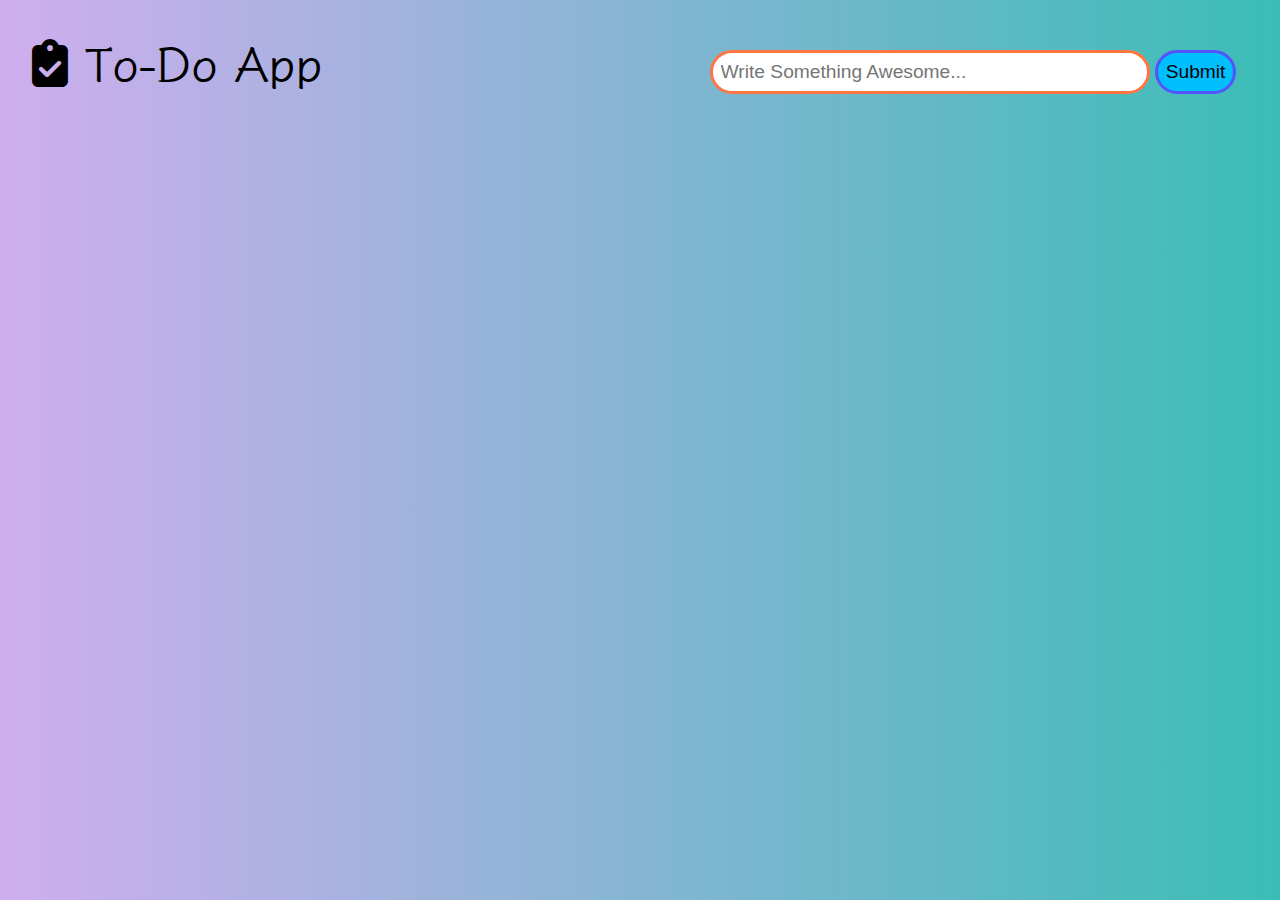
==== index.html @ 8ca5bd3d "f1" ====
<html lang="en">

<head>
    <meta charset="UTF-8">
    <meta name="viewport" content="width=device-width, initial-scale=1.0">
    <title>Document</title>
    <link rel="icon" href="icon.svg">
    <link rel="stylesheet" href="https://cdnjs.cloudflare.com/ajax/libs/font-awesome/6.4.2/css/all.min.css">
    <link href='https://fonts.googleapis.com/css?family=Klee One' rel='stylesheet'>
    <link rel="stylesheet" href="stylesheet.css">
    <script src="script.js" defer></script>
</head>

<body>

    <div class="container">

        <div class="nav">

            <h1 style="font-family: klee One;">
                <i class="fa-solid fa-clipboard-check"></i>
                To-Do App
            </h1>

            <div class="userInput">

                <input id="addTodo" type="text" placeholder="Write Something Awesome...">

                <button onclick="addTodo()">Submit</button>

            </div>

        </div>

        <div class="container">

            <div class="todoList"></div>

        </div>

    </div>

</body>

</html>
---- stylesheet.css ----
* {
  padding: 0;
  margin: 0;
  box-sizing: border-box;
}

@keyframes inputAnimation {

  50% {
    transform: scale(0.7);
  }
  100% {
    transform: scale(1);
  }
}

@keyframes todoAnimation {
    0% {
      opacity: 0;
      transform: translateY(-20px);
    }
    100% {
      opacity: 1;
      transform: translateY(0);
    }
  }

body {
  font-family: system-ui, -apple-system, BlinkMacSystemFont, "Segoe UI", Roboto,
    Oxygen, Ubuntu, Cantarell, "Open Sans", "Helvetica Neue", sans-serif;
  background-image: linear-gradient(
    to left,
    rgb(59, 189, 182),
    rgb(207, 174, 239)
  );
}

.container {
  width: 95%;
  margin: auto;
}

.nav {
  width: 100%;
  display: flex;
  justify-content: space-between;
  flex-wrap: wrap;
  margin: 25px 0;
}

.nav h1 {
  font-size: 3rem;
}

.userInput {
  width: 550px;
  text-align: center;
}

.userInput input {
  font-size: larger;
  margin: 25px 0;
  width: 80%;
  outline: none;
  padding: 8px;
  border: 3px solid rgb(255, 118, 65);
  border-radius: 55px;
  animation: inputAnimation 1s ease-in-out;
}



.userInput input:focus {
  background-color: lightblue;
  border-color: rgb(231, 106, 29);
}
.userInput button {
  font-size: larger;
  cursor: pointer;
  padding: 8px;
  width: fit-content;
  transition: 0.5s;
  outline: none;
  background-color: deepskyblue;
  border: 3px solid rgb(84, 84, 255);
  border-radius: 55px;
  animation: inputAnimation 1s ease-in-out;
}

.userInput button:hover {
  background-color: rgb(120, 194, 255);
}

.userInput button:active {
  background-color: rgb(0, 140, 255);
}

.todoList {
  width: 500px;
  margin: auto;
}

.todo {
  border: 1px solid lightgray;
  background-color: azure;
  display: flex;
  justify-content: space-between;
  width: 100%;
  height: auto;
  border-radius: 2px;
  padding: 16px;
  color: gray;
  margin-top: 10px;
  font-size: 1rem;
  animation: todoAnimation 1s;
}

.todo:hover {
  box-shadow: 0 0 20px lightcyan;
}

.todo i {
  cursor: pointer;
  margin: 0 5px;
}

.todo.completed {
  text-decoration: line-through;
}

@media (max-width: 650px) {
  .nav {
    align-items: center;
    flex-direction: column;
  }

  .nav h1 {
    margin: 10px 0;
  }

  .userInput {
    width: 90%;
  }
}

@media (max-width: 480px) {
  .userInput {
    width: 70%;
  }
}
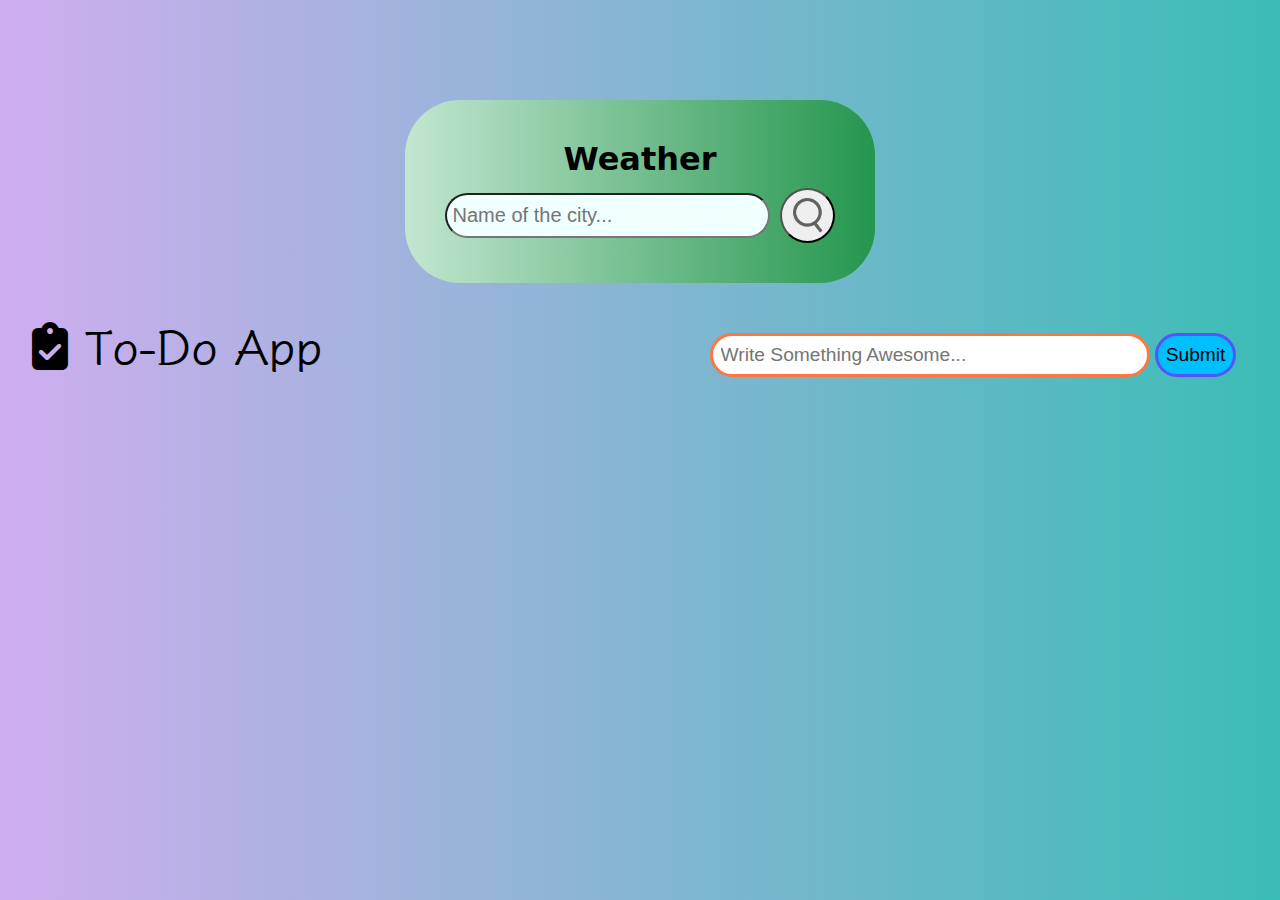
==== commit 3a2680b6: "ff1" ====
--- a/index.html
+++ b/index.html
@@ -12,6 +12,40 @@
 </head>
 
 <body>
+    <!-- weather -->
+  
+    <div class="card">
+        <h1 style="margin-bottom:10px;">Weather</h1>
+        <div class="search">
+            <input type="text" placeholder=" Name of the city..." spellcheck="false">
+            <button><img src="images/search.png"></button>
+        </div>
+        <div class="weather">
+            <img src="images/rain.png" class="weatherIcon">
+            <h1 class="temp"> 71 °F </h1>
+            <p class="feelsLike" style="font-size: 24px; margin: 10px;">Feels Like 40 °F</p>
+            <h2 class="city"> New York </h2>
+            <div class="details">
+
+                <div class="col">
+                    <img src="images/humidity.png">
+                    <div>
+                        <p class="humidity">50%</p>
+                        <p style="font-size: larger;">Humidity</p>
+                    </div>
+                </div>
+
+                <div class="col">
+                    <img src="images/wind.png">
+                    <div>
+                        <p class="wind">10 Miles/Hr</p>
+                        <p style="font-size: larger;">Wind Speed</p>
+                    </div>
+                </div>
+
+            </div>
+        </div>
+    </div>
 
     <div class="container">
 
@@ -42,4 +76,4 @@
 
 </body>
 
-</html>
+</html>--- a/stylesheet.css
+++ b/stylesheet.css
@@ -109,9 +109,9 @@
   height: auto;
   border-radius: 2px;
   padding: 16px;
-  color: gray;
+  color: rgb(0, 0, 0);
   margin-top: 10px;
-  font-size: 1rem;
+  font-size: 2rem;
   animation: todoAnimation 1s;
 }
 
@@ -141,10 +141,88 @@
   .userInput {
     width: 90%;
   }
-}
-
-@media (max-width: 480px) {
-  .userInput {
+
+  .todo{
     width: 70%;
-  }
-}
+    align-items: center;
+  }
+}
+
+/* weather */
+
+.card{
+    color: black;
+    width: 70%;
+    max-width: 470px;
+    background-image: linear-gradient(to left, rgb(36, 150, 78), rgb(195, 230, 208));
+    margin: 100px auto 0;
+    padding: 40px;
+    text-align: center;
+    border-radius: 55px;
+}
+
+.search{
+    border-radius: 34px;
+    width: 100%;
+    display: flex;
+    align-items: center;
+    justify-content: space-between;
+}
+
+.search input{
+    background-color: azure;
+    border-radius: 34px;
+    color: black;
+    font-size: 20px;
+    height: 45px;
+    flex:1;
+    margin-right: 10px;
+}
+
+.search button{
+    border-radius: 34px;
+    cursor: pointer;
+    width: 55px;
+    height: 55px;
+}
+
+.search button img{
+    width: 30px;
+}
+
+.weatherIcon{
+    width: 150px;
+    margin-top: auto;
+}
+
+.weather h1{
+    font-size: 60px;
+    font-family:Cambria, Cochin, Georgia, Times, 'Times New Roman', serif;
+    font-weight:bold;
+}
+.weather h2{
+    font-size: 50px;
+    font-family:Cambria, Cochin, Georgia, Times, 'Times New Roman', serif;
+    font-weight:bold;
+    margin-bottom: 20px;
+}
+
+.details{
+    display: flex;
+    align-items: center;
+    justify-content: space-evenly;
+}
+
+.col img{
+    margin-bottom: 10px;
+    width: 60px;
+}
+
+.humidity, .wind{
+    font-size: 30px;
+    font-weight: bold;
+}
+
+.weather{
+    display: none;
+}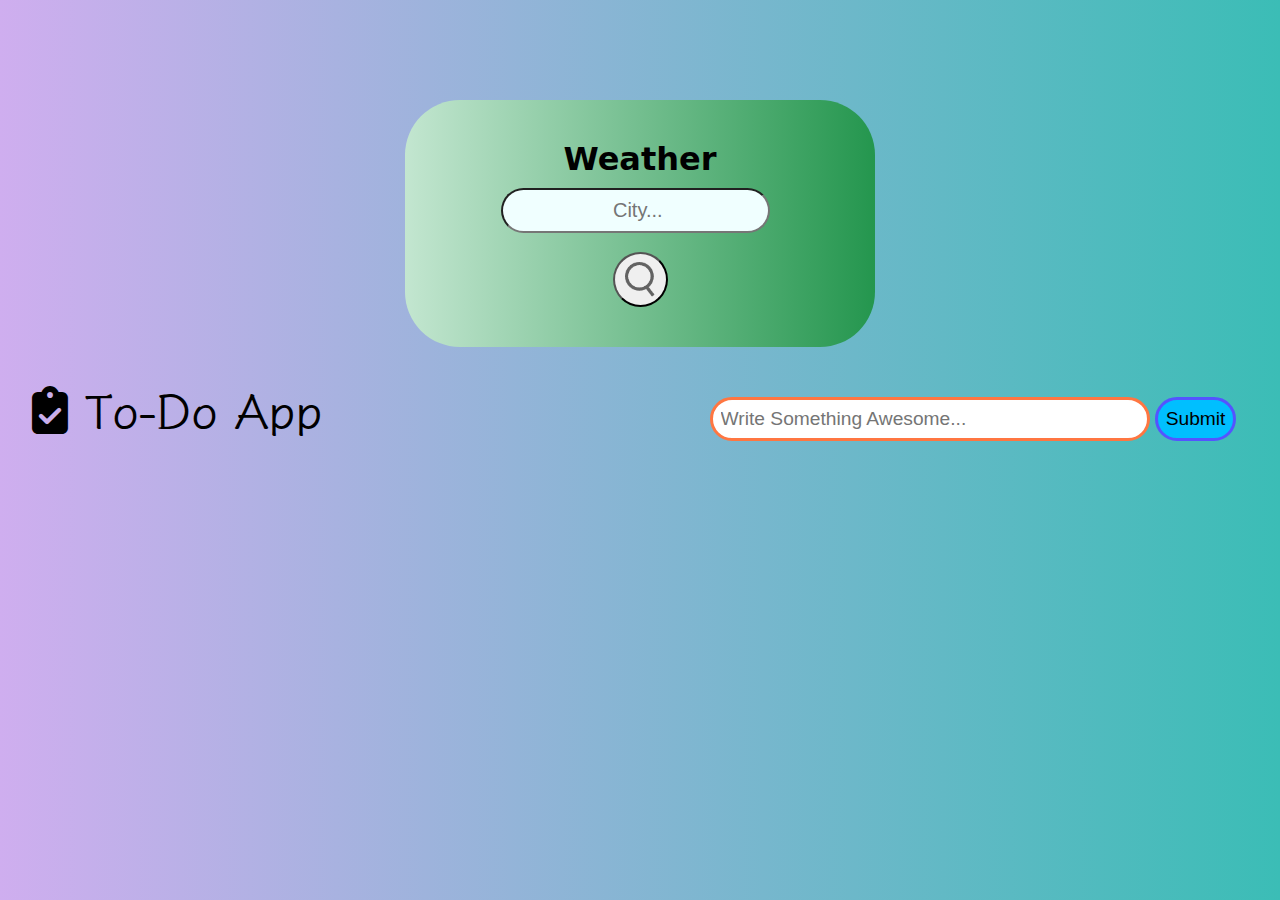
==== commit 7fbba14c: "ff2" ====
--- a/index.html
+++ b/index.html
@@ -17,7 +17,9 @@
     <div class="card">
         <h1 style="margin-bottom:10px;">Weather</h1>
         <div class="search">
-            <input type="text" placeholder=" Name of the city..." spellcheck="false">
+            <input class="searchBar" type="text" placeholder=" City..." spellcheck="false">
+            <br>
+            <br>
             <button><img src="images/search.png"></button>
         </div>
         <div class="weather">
--- a/stylesheet.css
+++ b/stylesheet.css
@@ -146,6 +146,18 @@
     width: 70%;
     align-items: center;
   }
+
+  /* weather */
+  .searchBar{
+    width: 100%;
+    text-align: center;
+  }
+
+  .search{
+    text-align: center;
+  }
+
+  
 }
 
 /* weather */
@@ -164,9 +176,13 @@
 .search{
     border-radius: 34px;
     width: 100%;
-    display: flex;
+    text-align: center;
     align-items: center;
     justify-content: space-between;
+}
+
+.searchBar{
+    text-align: center;
 }
 
 .search input{
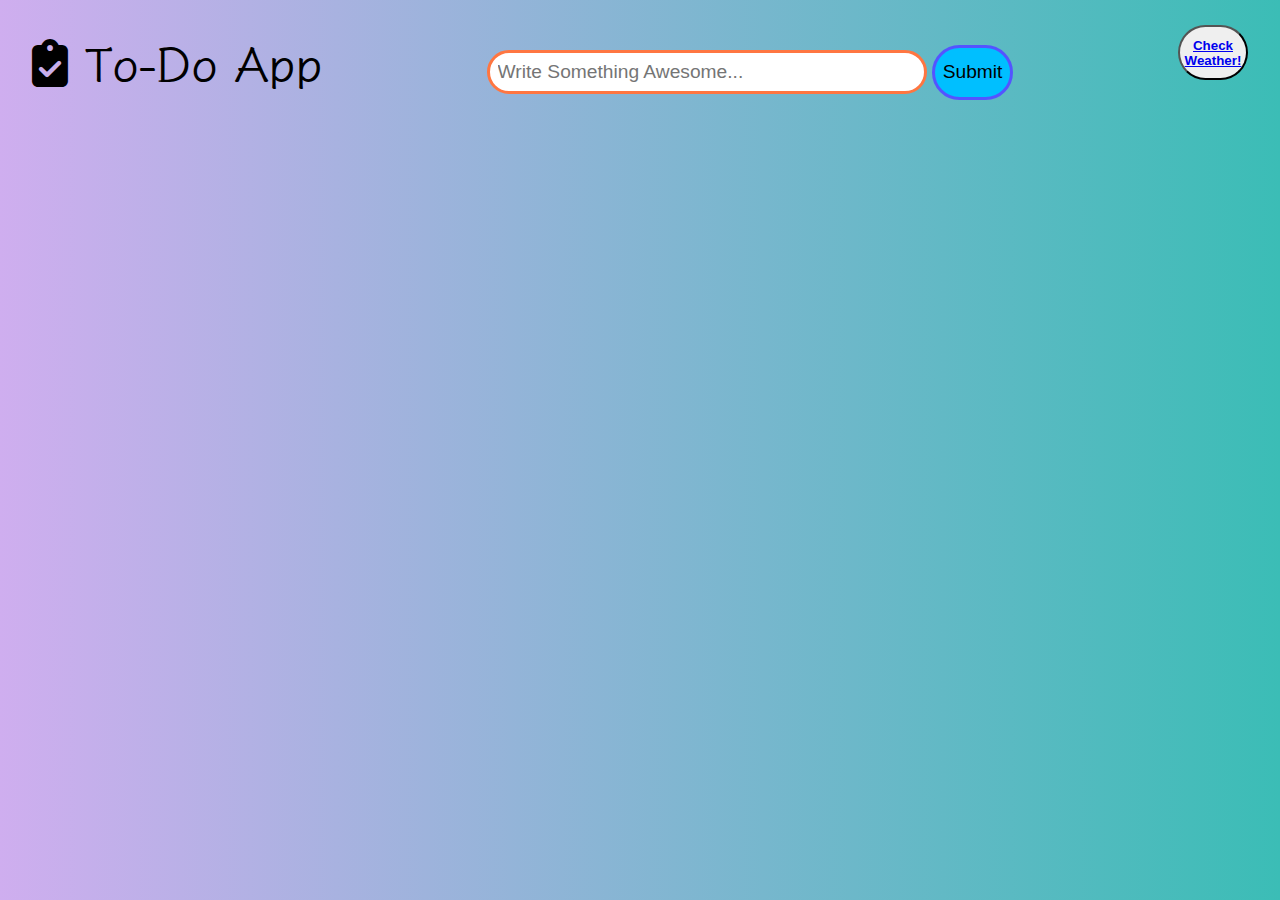
==== commit 16b08c1a: "f55" ====
--- a/index.html
+++ b/index.html
@@ -12,43 +12,7 @@
 </head>
 
 <body>
-    <!-- weather -->
-  
-    <div class="card">
-        <h1 style="margin-bottom:10px;">Weather</h1>
-        <div class="search">
-            <input class="searchBar" type="text" placeholder=" City..." spellcheck="false">
-            <br>
-            <br>
-            <button><img src="images/search.png"></button>
-        </div>
-        <div class="weather">
-            <img src="images/rain.png" class="weatherIcon">
-            <h1 class="temp"> 71 °F </h1>
-            <p class="feelsLike" style="font-size: 24px; margin: 10px;">Feels Like 40 °F</p>
-            <h2 class="city"> New York </h2>
-            <div class="details">
-
-                <div class="col">
-                    <img src="images/humidity.png">
-                    <div>
-                        <p class="humidity">50%</p>
-                        <p style="font-size: larger;">Humidity</p>
-                    </div>
-                </div>
-
-                <div class="col">
-                    <img src="images/wind.png">
-                    <div>
-                        <p class="wind">10 Miles/Hr</p>
-                        <p style="font-size: larger;">Wind Speed</p>
-                    </div>
-                </div>
-
-            </div>
-        </div>
-    </div>
-
+    
     <div class="container">
 
         <div class="nav">
@@ -57,15 +21,18 @@
                 <i class="fa-solid fa-clipboard-check"></i>
                 To-Do App
             </h1>
+            
 
             <div class="userInput">
 
                 <input id="addTodo" type="text" placeholder="Write Something Awesome...">
 
-                <button onclick="addTodo()">Submit</button>
+                <button class="button" onclick="addTodo()">Submit</button>
 
             </div>
 
+            <button class="button"> <a href="weather.html"><b>Check Weather!</b></a>
+            </button>
         </div>
 
         <div class="container">
--- a/stylesheet.css
+++ b/stylesheet.css
@@ -195,14 +195,14 @@
     margin-right: 10px;
 }
 
-.search button{
+.button{
     border-radius: 34px;
     cursor: pointer;
-    width: 55px;
+    width: 70px;
     height: 55px;
 }
 
-.search button img{
+.img{
     width: 30px;
 }
 
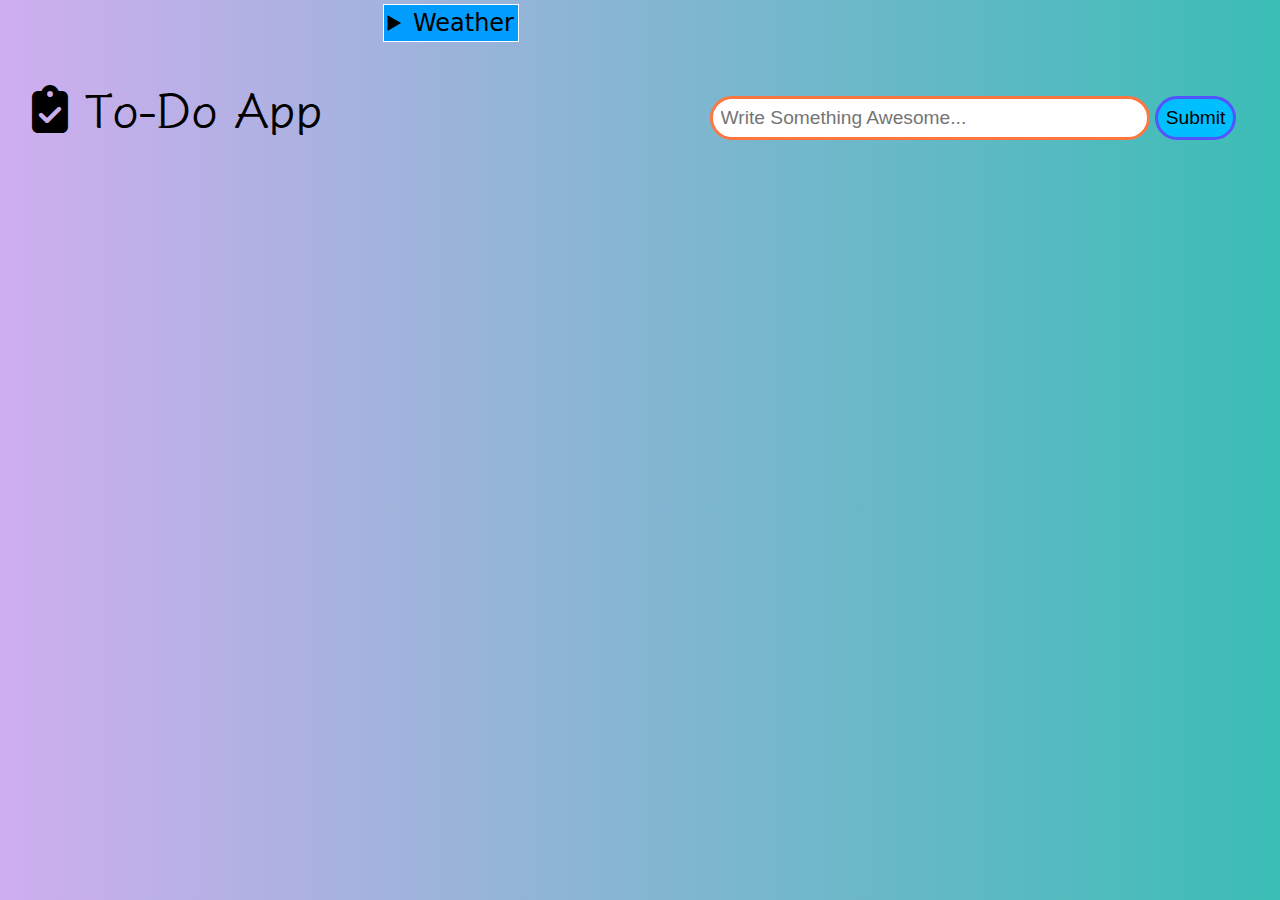
==== commit b6147135: "final" ====
--- a/index.html
+++ b/index.html
@@ -12,6 +12,49 @@
 </head>
 
 <body>
+
+    
+    <!-- weather -->
+    <details class="details" style="text-align: center;">
+        <summary>Weather</summary>
+        
+    <div class="card">
+        <h1 style="margin-bottom:10px;">Weather</h1>
+        <div class="search">
+            <input class="searchBar" type="text" placeholder=" City..." spellcheck="false">
+            <br>
+            <br>
+            <button><img src="images/search.png"></button>
+        </div>
+        <div class="weather">
+            <img src="images/rain.png" class="weatherIcon">
+            <h1 class="temp"> 71 °F </h1>
+            <p class="feelsLike" style="font-size: 24px; margin: 10px;">Feels Like 40 °F</p>
+            <h2 class="city"> New York </h2>
+            <div class="details">
+
+                <div class="col">
+                    <img src="images/humidity.png">
+                    <div>
+                        <p class="humidity">50%</p>
+                        <p style="font-size: larger;">Humidity</p>
+                    </div>
+                </div>
+
+                <div class="col">
+                    <img src="images/wind.png">
+                    <div>
+                        <p class="wind">10 Miles/Hr</p>
+                        <p style="font-size: larger;">Wind Speed</p>
+                    </div>
+                </div>
+
+            </div>
+        </div>
+    </div>
+
+        
+    </details>
     
     <div class="container">
 
@@ -27,12 +70,9 @@
 
                 <input id="addTodo" type="text" placeholder="Write Something Awesome...">
 
-                <button class="button" onclick="addTodo()">Submit</button>
+                <button class="" onclick="addTodo()">Submit</button>
 
             </div>
-
-            <button class="button"> <a href="weather.html"><b>Check Weather!</b></a>
-            </button>
         </div>
 
         <div class="container">
--- a/stylesheet.css
+++ b/stylesheet.css
@@ -195,15 +195,15 @@
     margin-right: 10px;
 }
 
-.button{
+.search button{
     border-radius: 34px;
     cursor: pointer;
     width: 70px;
     height: 55px;
 }
 
-.img{
-    width: 30px;
+.search img{
+    width: 34px;
 }
 
 .weatherIcon{
@@ -241,4 +241,17 @@
 
 .weather{
     display: none;
+}
+
+details > summary {
+  padding: 4px;
+  background-color: rgb(0, 157, 255);
+  border: 1px solid white;
+  cursor: pointer;
+}
+
+details {
+  padding: 4px;
+  font-size: 24px;
+  
 }